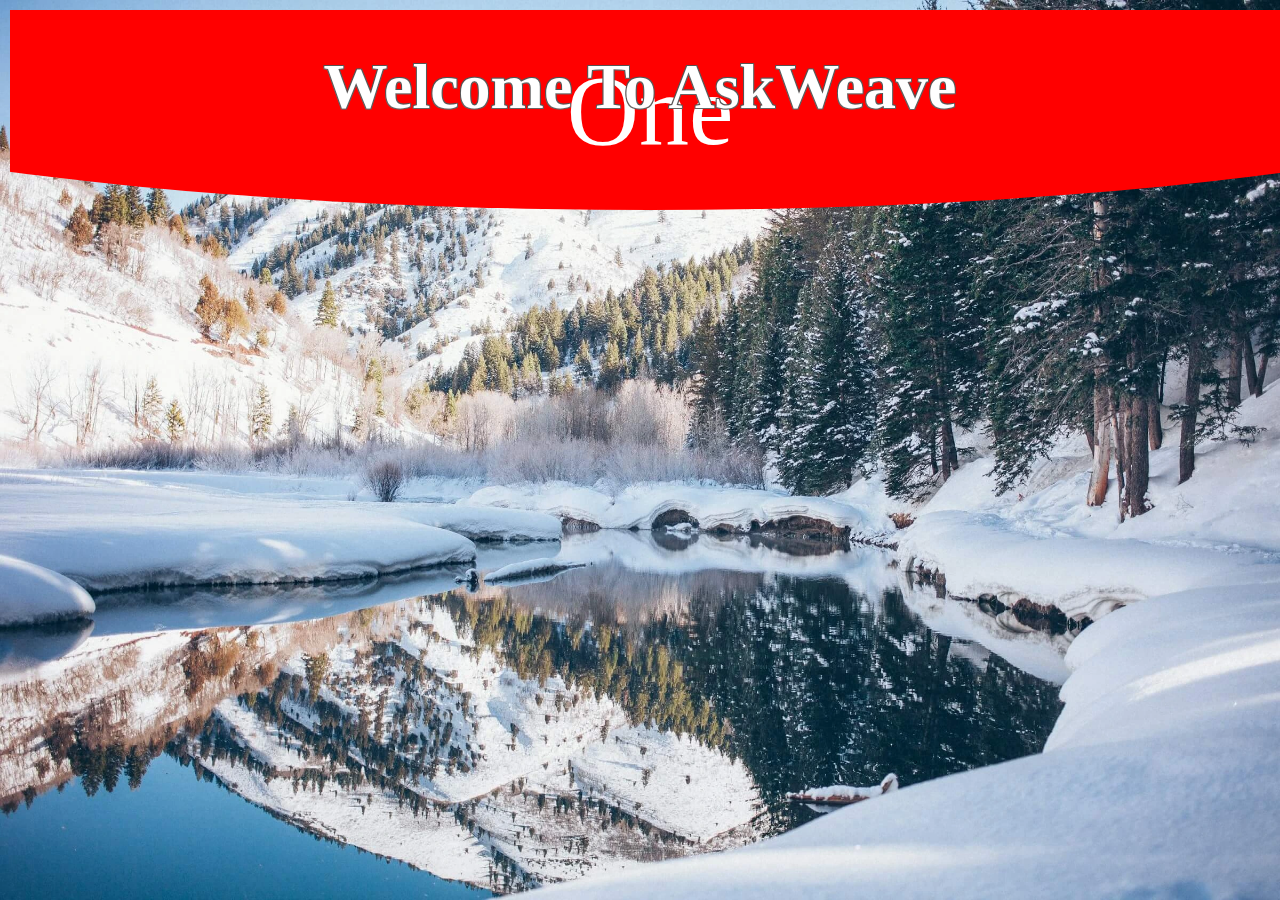
==== index.html @ 64c71738 "0" ====
<!DOCTYPE html>
<html lang="en">

<head>
    <meta charset="UTF-8">
    <meta name="viewport" content="width=device-width, initial-scale=1.0">
    <link rel="stylesheet" href="./styles/main.css">
    <title>AskWeave - Prompt Enhancer</title>
</head>

<body>
    <img class="background" src="../images/background.webp">
    <header>
        <h1>Welcome To AskWeave</h1>
    </header>


    <section class="container">
        <div class="container__wrapper">
            <div class="section container__one">
                <p>One</p>
           </div>
            <div class="section container__two">
                <p>Two</p>
            </div>
            <div class="section container__three">
                <p>Three</p>
            </div>
            <div class="section container__four">
                <p>Four</p>
            </div>
            <div class="section container__five">
                <p>Five</p>
            </div>
        </div> 
    </section>


    <script>
    function replaceVerticalScrollByHorizontal(event) {
            if (event.deltaY !== 0) {
                window.scroll(window.scrollX + event.deltaY * 2, window.scrollY);
                event.preventDefault();
            }
        }

        const mediaQuery = window.matchMedia('(min-width: 770px)');

        if (mediaQuery.matches) {
            window.addEventListener('wheel', replaceVerticalScrollByHorizontal);
        }


        
        


      const sections = document.querySelectorAll('article');
        let currentSection = 0;

        window.addEventListener('wheel', (event) => {
            // Prevent overscrolling
            event.preventDefault();

            if (event.deltaY > 0) {
                // Scrolling down
                currentSection = Math.min(currentSection + 1, sections.length - 1);
            } else if (event.deltaY < 0) {
                // Scrolling up
                currentSection = Math.max(currentSection - 1, 0);
            }

            // Scroll to the next or previous section
            sections[currentSection].scrollIntoView({
                behavior: 'smooth',
                block: 'start',
                inline: 'nearest',
            });
                
            setTimeout(() => {
                isScrolling = false;
            }, 10000); // 500ms delay
        
        });

        
    </script>
</body>
</html>
---- styles/main.css ----
* {
  margin: 0;
  padding: 0;
}

body {
  background: linear-gradient(90deg, #3a0ca3, #4c0ce0, #5b20e6, #4c0ce0, #3a0ca3);
  margin: 0;
  overflow: hidden;
  display: flex;
  flex-direction: row;
}

.background {
  position: absolute;
  height: 100vh;
  width: 100vw;
}

header {
  position: fixed;
  text-align: center;
  z-index: 1;
  width: 100%;
  padding-top: 50px;
}

h1 {
  color: white;
  font-size: 4rem;
  text-align: center;
  text-shadow: -1px -1px 0 #575353, 1px -1px 0 #5a5a5a, -1px 1px 0 #686666, 1px 1px 0 #616161;
}

.container {
  width: 100%;
  height: 97vh;
}

.container__wrapper {
  width: 100vw;
  white-space: nowrap;
}

.container__image {
  width: 100vw;
  height: 100vw;
}

.section {
  width: 100vw;
  height: 97vh;
  display: inline-block;
  position: relative;
}

.section p {
  font-size: 100px;
  color: #ffffff;
  position: absolute;
  top: 50%;
  left: 50%;
  transform: translateX(-50%) translateY(-50%);
}

.section {
  height: 200px;
  background: red;
  margin: 10px;
}

.section:nth-child(1) {
  clip-path: ellipse(85% 100% at top);
}

.section:nth-child(2) {
  clip-path: ellipse(650px 100% at top);
}
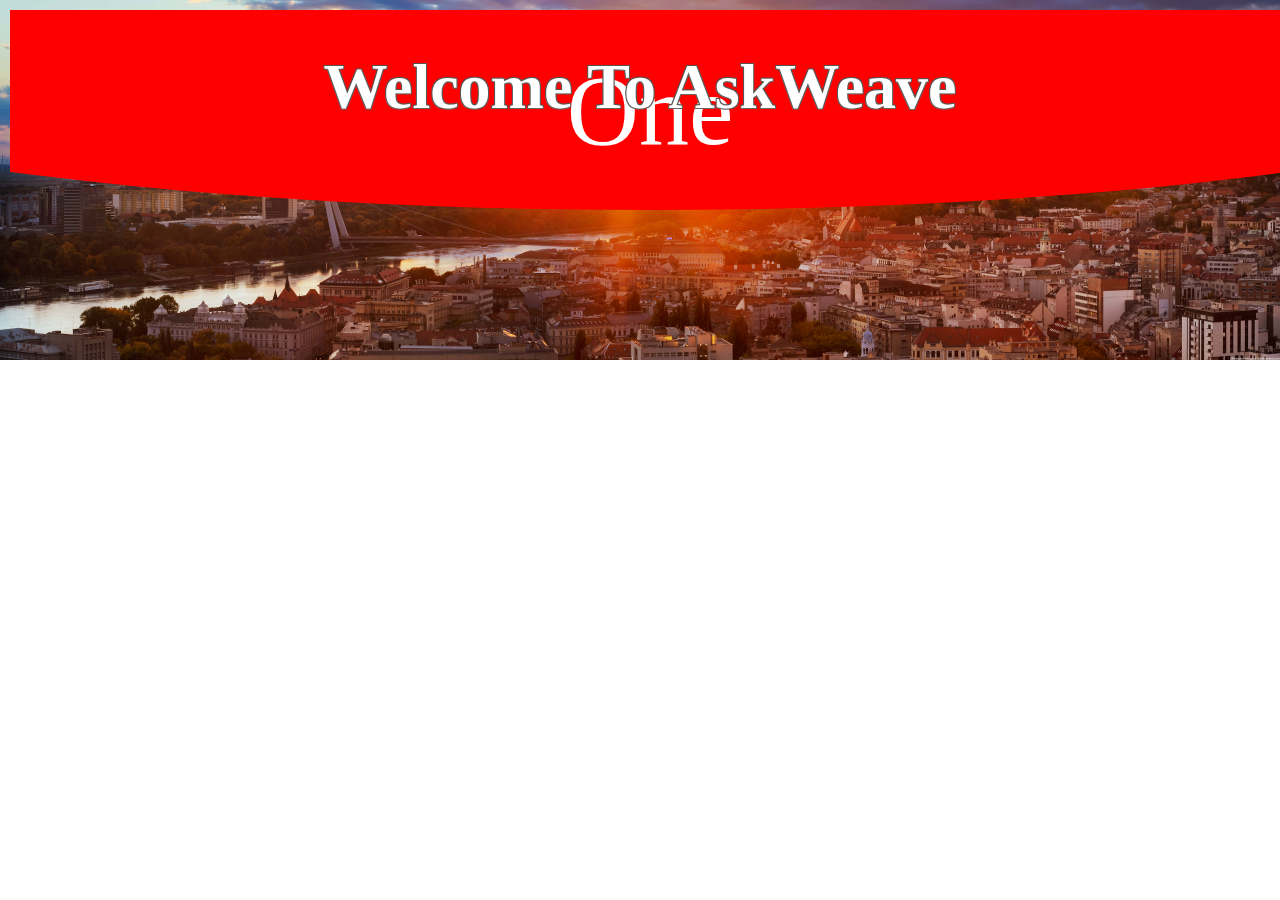
==== commit d8ef9a3c: "git push" ====
--- a/index.html
+++ b/index.html
@@ -8,13 +8,11 @@
     <title>AskWeave - Prompt Enhancer</title>
 </head>
 
-<body>
-    <img class="background" src="../images/background.webp">
+<body class="background">
     <header>
         <h1>Welcome To AskWeave</h1>
     </header>
-
-
+    
     <section class="container">
         <div class="container__wrapper">
             <div class="section container__one">
--- a/styles/main.css
+++ b/styles/main.css
@@ -4,18 +4,44 @@
 }
 
 body {
-  background: linear-gradient(90deg, #3a0ca3, #4c0ce0, #5b20e6, #4c0ce0, #3a0ca3);
   margin: 0;
   overflow: hidden;
   display: flex;
   flex-direction: row;
+
 }
 
-.background {
+
+.container {
+  background: url('../images/background.jpg');
+  background-repeat: repeat-x;
+  background-size: contain;
+
+}
+
+.container::after {
   position: absolute;
-  height: 100vh;
-  width: 100vw;
+  background: url('../images/reverse-pattern.svg');
+
+  background-repeat: repeat-x;
+  transform: scaleX(-1);
+  z-index: -1;
 }
+
+
+
+
+
+
+
+
+
+
+
+
+
+
+
 
 header {
   position: fixed;
@@ -34,7 +60,7 @@
 
 .container {
   width: 100%;
-  height: 97vh;
+  height: 100vh;
 }
 
 .container__wrapper {
